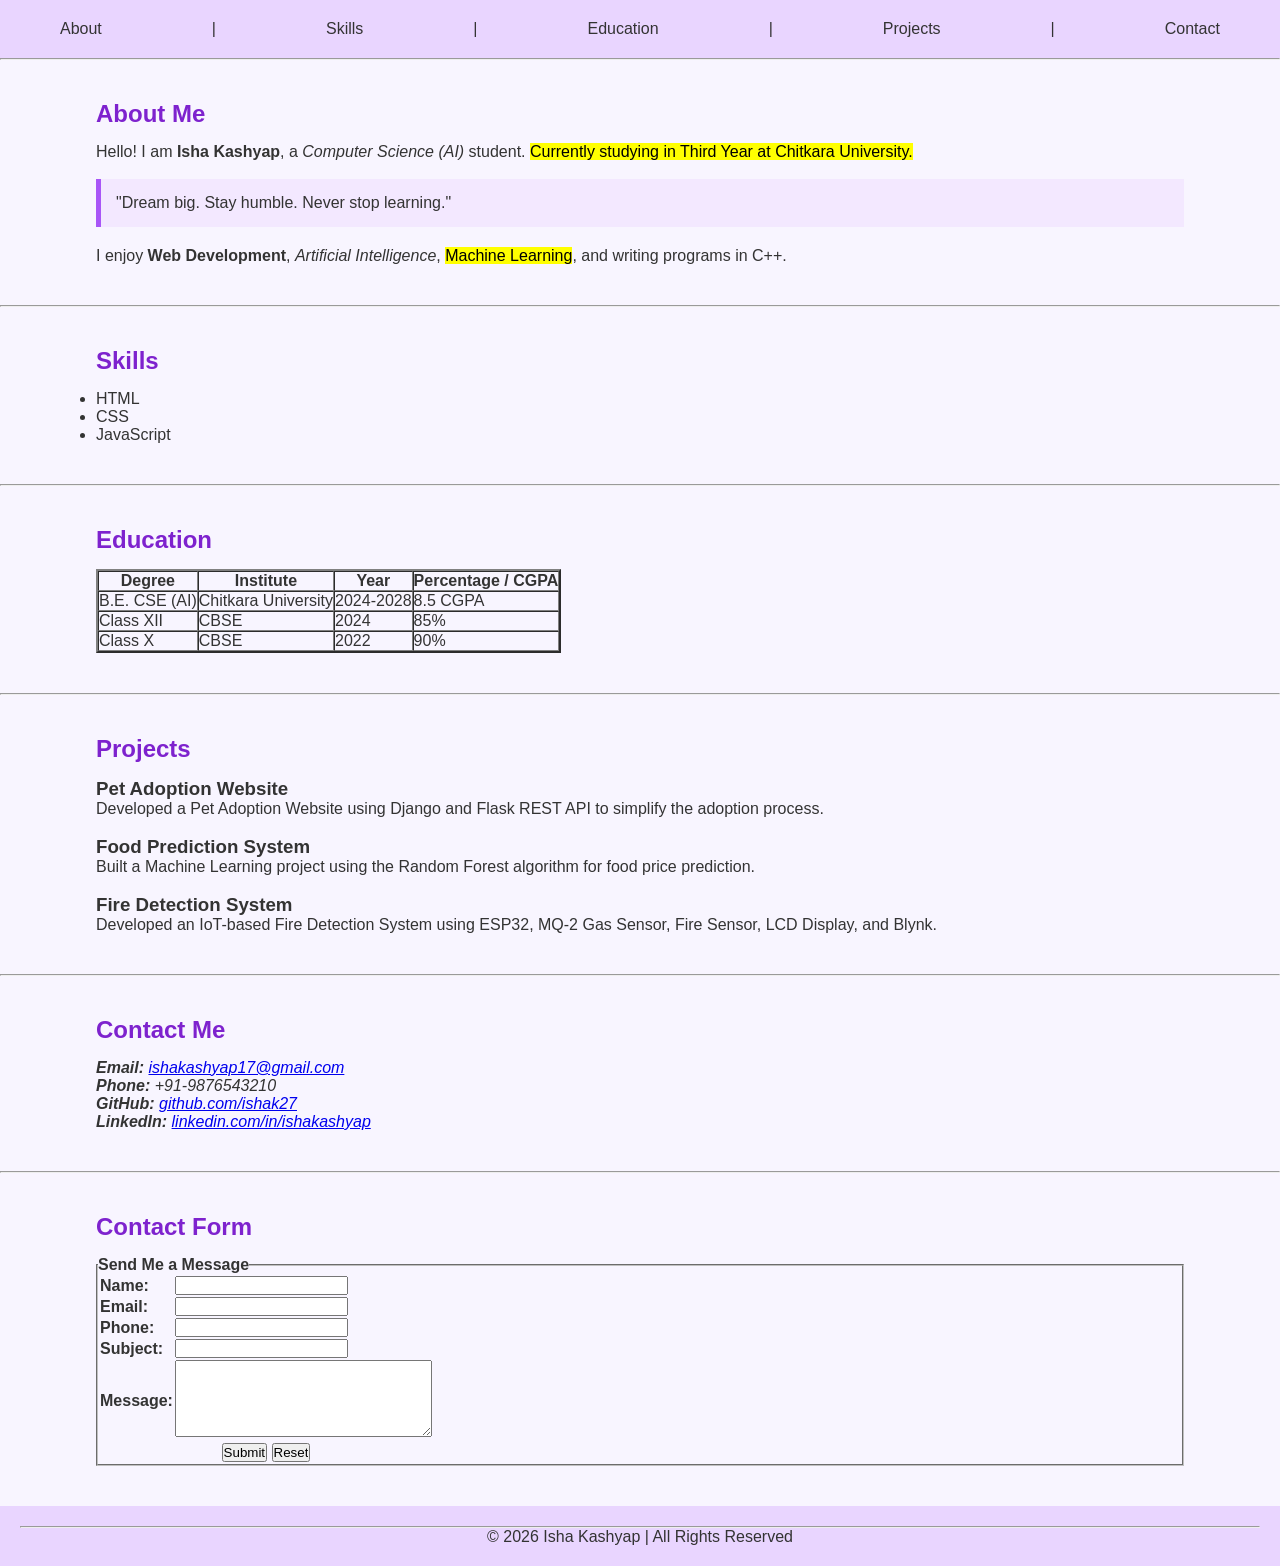
==== Portfolio/start.html @ f12af278 "Initial commit" ====
<!DOCTYPE html>
<html lang="en">

<head>
    <meta charset="UTF-8">
    <meta name="viewport" content="width=device-width, initial-scale=1.0">
    <title>Portfolio</title>
    <link rel="stylesheet" href="styles.css">
</head>

<body>

    <header>
        <nav>
            <a href="#about">About</a> |
            <a href="#skills">Skills</a> |
            <a href="#education">Education</a> |
            <a href="#projects">Projects</a> |
            <a href="#contact">Contact</a>
        </nav>
        <hr>
    </header>

    <main>

        <section id="about">
            <h2>About Me</h2>

            <p>
                Hello! I am <strong>Isha Kashyap</strong>, a
                <em>Computer Science (AI)</em> student.
                <mark>Currently studying in Third Year at Chitkara University.</mark>
            </p><br>

            <blockquote>
                "Dream big. Stay humble. Never stop learning."
            </blockquote>

            <p>
                I enjoy <strong>Web Development</strong>,
                <em>Artificial Intelligence</em>,
                <mark>Machine Learning</mark>, and writing programs in
                <code>C++</code>.
            </p>
        </section>

        <hr>

        <section id="skills">
            <h2>Skills</h2>

            <ul>
                <li>HTML</li>
                <li>CSS</li>
                <li>JavaScript</li>
            </ul>
        </section>

        <hr>

        <section id="education">
            <h2>Education</h2>

            <table border="2" cellpadding="10" cellspacing="0">

                <tr>
                    <th>Degree</th>
                    <th>Institute</th>
                    <th>Year</th>
                    <th>Percentage / CGPA</th>
                </tr>

                <tr>
                    <td>B.E. CSE (AI)</td>
                    <td>Chitkara University</td>
                    <td>2024-2028</td>
                    <td>8.5 CGPA</td>
                </tr>

                <tr>
                    <td>Class XII</td>
                    <td>CBSE</td>
                    <td>2024</td>
                    <td>85%</td>
                </tr>

                <tr>
                    <td>Class X</td>
                    <td>CBSE</td>
                    <td>2022</td>
                    <td>90%</td>
                </tr>

            </table>
        </section>

        <hr>

        <section id="projects">

            <h2>Projects</h2>

            <article>
                <h3>Pet Adoption Website</h3>

                <p>
                    Developed a Pet Adoption Website using Django and Flask REST API
                    to simplify the adoption process.
                </p>
            </article><br>

            <article>
                <h3>Food Prediction System</h3>

                <p>
                    Built a Machine Learning project using the Random Forest
                    algorithm for food price prediction.
                </p>
            </article><br>

            <article>
                <h3>Fire Detection System</h3>

                <p>
                    Developed an IoT-based Fire Detection System using ESP32,
                    MQ-2 Gas Sensor, Fire Sensor, LCD Display, and Blynk.
                </p>
            </article>

        </section>

        <hr>

        <section id="contact">

            <h2>Contact Me</h2>

            <address>

                <p>
                    <strong>Email:</strong>
                    <a href="mailto:ishakashyap17@gmail.com">
                        ishakashyap17@gmail.com
                    </a>
                </p>

                <p>
                    <strong>Phone:</strong>
                    +91-9876543210
                </p>

                <p>
                    <strong>GitHub:</strong>
                    <a href="https://github.com/ishak27" target="_blank">
                        github.com/ishak27
                    </a>
                </p>

                <p>
                    <strong>LinkedIn:</strong>
                    <a href="https://www.linkedin.com/in/ishakashyap" target="_blank">
                        linkedin.com/in/ishakashyap
                    </a>
                </p>

            </address>

        </section>

        <hr>

        <section id="contact-form">

            <h2>Contact Form</h2>

            <form>

                <fieldset>

                    <legend><strong>Send Me a Message</strong></legend>

                    <table cellpadding="8">

                        <tr>
                            <td><label for="name"><strong>Name:</strong></label></td>
                            <td>
                                <input type="text" id="name" name="name" required>
                            </td>
                        </tr>

                        <tr>
                            <td><label for="email"><strong>Email:</strong></label></td>
                            <td>
                                <input type="email" id="email" name="email" required>
                            </td>
                        </tr>

                        <tr>
                            <td><label for="phone"><strong>Phone:</strong></label></td>
                            <td>
                                <input type="tel" id="phone" name="phone">
                            </td>
                        </tr>

                        <tr>
                            <td><label for="subject"><strong>Subject:</strong></label></td>
                            <td>
                                <input type="text" id="subject" name="subject">
                            </td>
                        </tr>

                        <tr>
                            <td><label for="message"><strong>Message:</strong></label></td>
                            <td>
                                <textarea id="message" name="message" rows="5" cols="30"></textarea>
                            </td>
                        </tr>

                        <tr>
                            <td colspan="2" align="center">
                                <input type="submit" value="Submit">
                                <input type="reset" value="Reset">
                            </td>
                        </tr>

                    </table>

                </fieldset>

            </form>

        </section>

    </main>

    <footer>
        <hr>
        <p>&copy; 2026 Isha Kashyap | All Rights Reserved</p>
    </footer>

</body>

</html>
---- Portfolio/styles.css ----
*{
    margin:0;
    padding:0;
    box-sizing:border-box;
    font-family:Arial,sans-serif;
}

body{
    background:#F8F5FF;
    color:#333;
}

nav{
    display:flex;
    justify-content:space-between;
    align-items:center;
    padding:20px 60px;
    background:#E9D5FF;
}

.left{
    font-size:28px;
    font-weight:bold;
    color:#7E22CE;
}

nav ul{
    display:flex;
    list-style:none;
    gap:25px;
}

nav a{
    text-decoration:none;
    color:#333;
}

nav a:hover{
    color:#A855F7;
}

.first{
    width:85%;
    margin:50px auto;
    display:flex;
    justify-content:space-between;
    align-items:center;
}

.leftSection{
    width:55%;
}

.leftSection h1{
    font-size:45px;
}

.purple{
    color:#A855F7;
}

.leftSection p{
    margin:15px 0;
    line-height:1.6;
}

.rightSection img{
    width:300px;
    border-radius:50%;
}

section{
    width:85%;
    margin:40px auto;
}

h2{
    color:#7E22CE;
    margin-bottom:15px;
}

blockquote{
    background:#F3E8FF;
    padding:15px;
    border-left:5px solid #A855F7;
    margin-bottom:20px;
}

.skills-container,
.project-container{
    display:flex;
    gap:20px;
    flex-wrap:wrap;
}

.skill,
.project,
.contact{
    background:white;
    padding:20px;
    border-radius:10px;
    box-shadow:0 0 8px lightgray;
}

.skill{
    width:140px;
    text-align:center;
}

.project{
    width:300px;
}

footer{
    text-align:center;
    padding:20px;
    background:#E9D5FF;
    margin-top:40px;
}
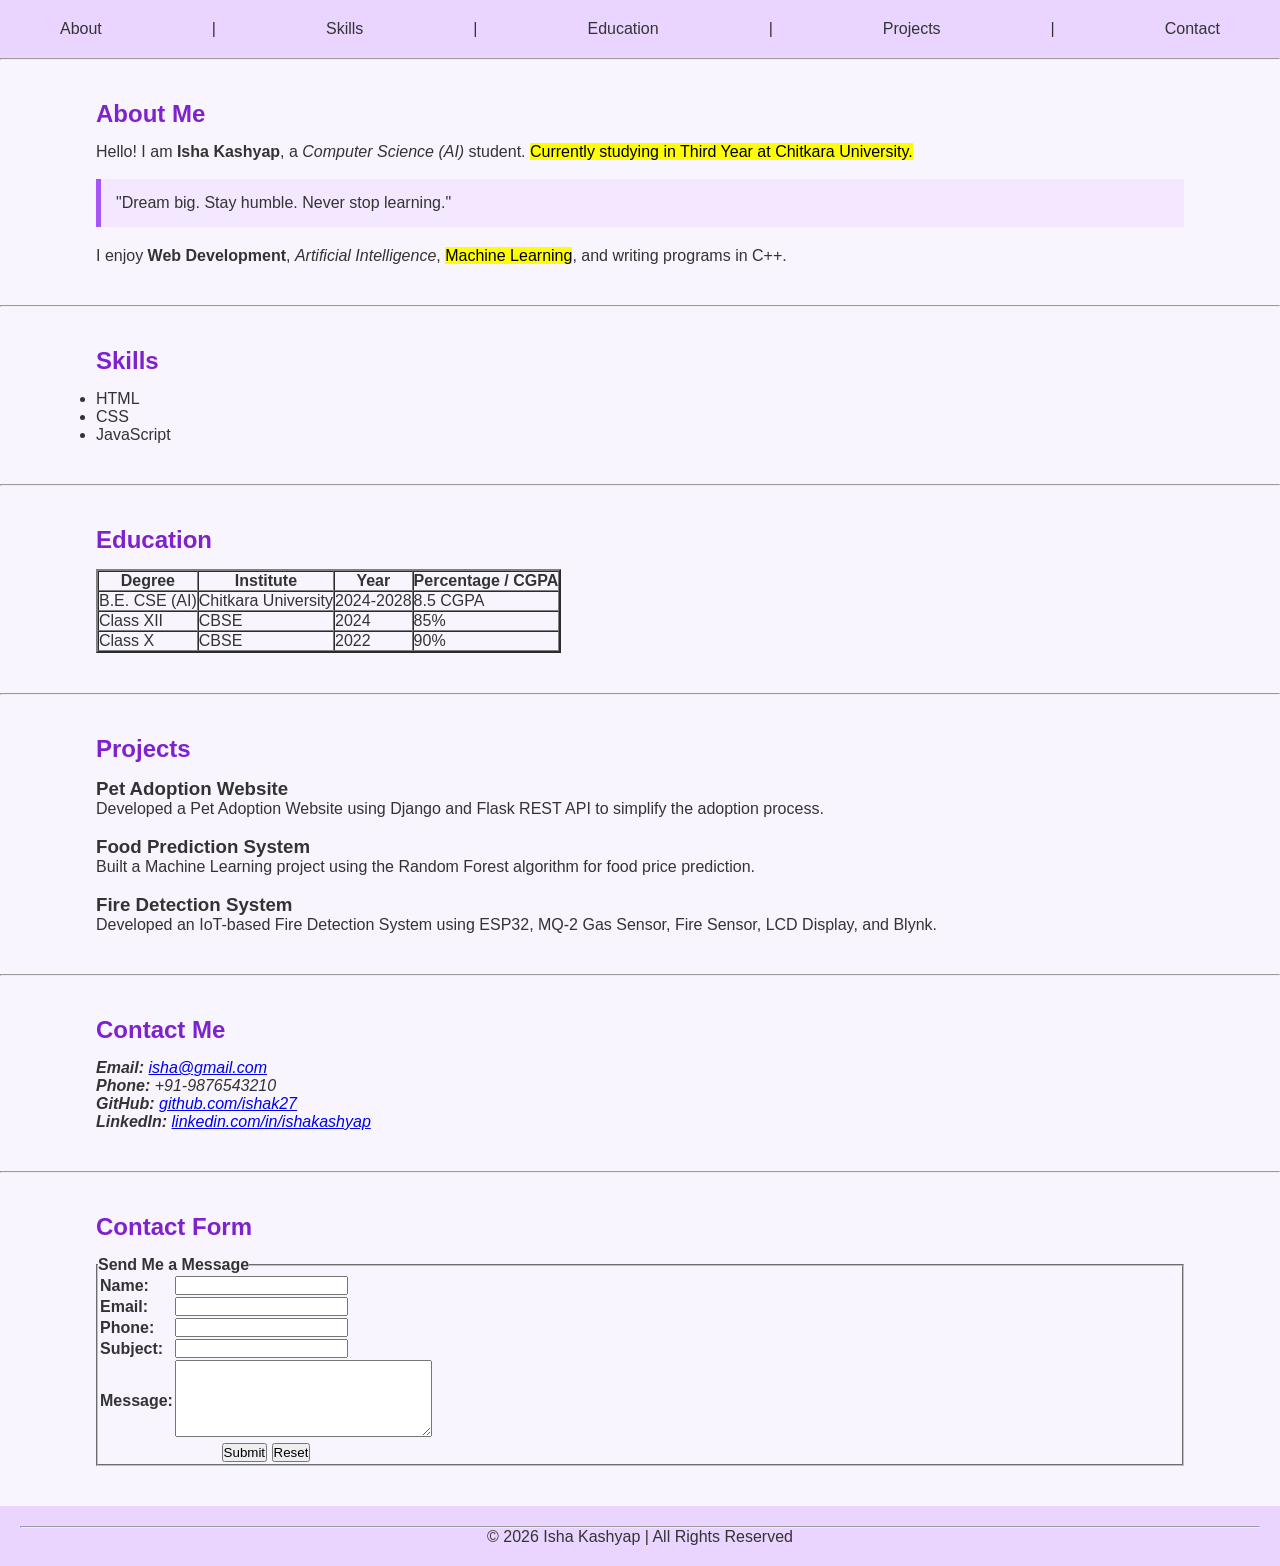
==== commit 7213a7c0: "Updated" ====
--- a/Portfolio/start.html
+++ b/Portfolio/start.html
@@ -139,8 +139,8 @@
 
                 <p>
                     <strong>Email:</strong>
-                    <a href="mailto:ishakashyap17@gmail.com">
-                        ishakashyap17@gmail.com
+                    <a href="mailto:isha@gmail.com">
+                        isha@gmail.com
                     </a>
                 </p>
 
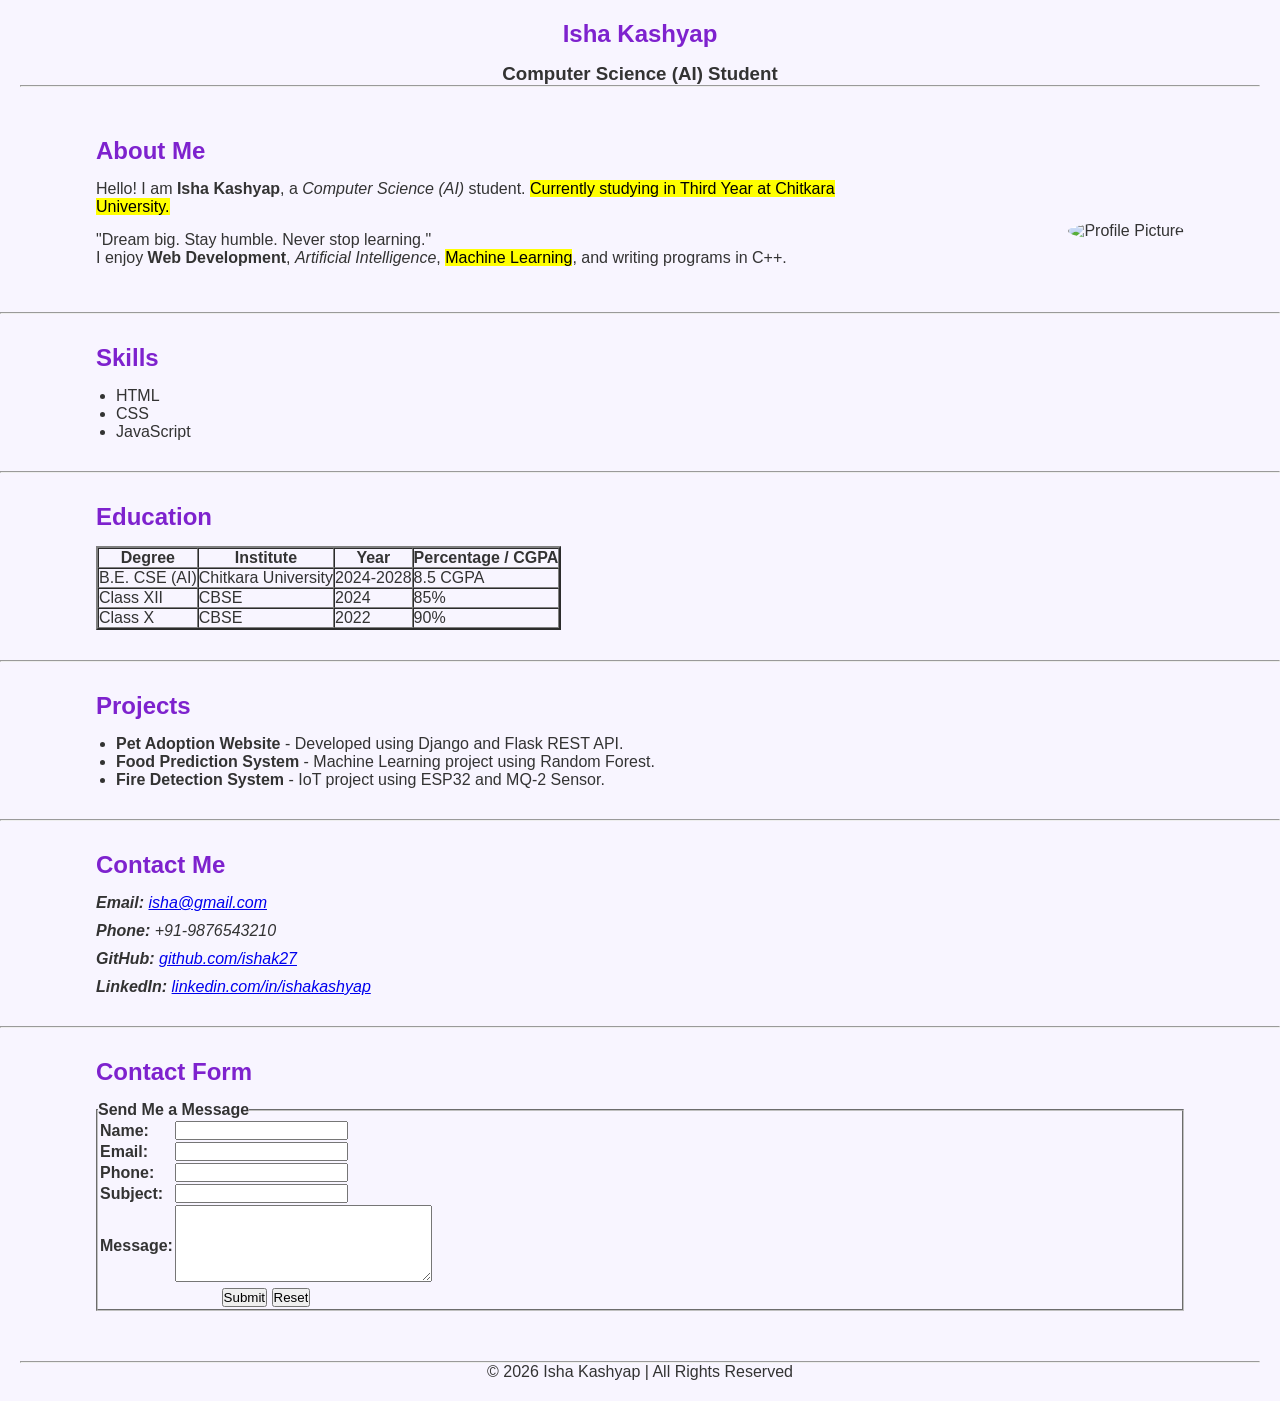
==== commit 60ef1e18: "Updated" ====
--- a/Portfolio/start.html
+++ b/Portfolio/start.html
@@ -11,26 +11,30 @@
 <body>
 
     <header>
-        <nav>
-            <a href="#about">About</a> |
-            <a href="#skills">Skills</a> |
-            <a href="#education">Education</a> |
-            <a href="#projects">Projects</a> |
-            <a href="#contact">Contact</a>
-        </nav>
-        <hr>
+
+    <h2>Isha Kashyap</h2>
+    <h3>Computer Science (AI) Student</h3>
+
+   
+    <hr>
+
     </header>
 
     <main>
 
         <section id="about">
-            <h2>About Me</h2>
+
+    <h2>About Me</h2>
+
+    <div class="about-container">
+
+        <div class="about-text">
 
             <p>
                 Hello! I am <strong>Isha Kashyap</strong>, a
                 <em>Computer Science (AI)</em> student.
                 <mark>Currently studying in Third Year at Chitkara University.</mark>
-            </p><br>
+            </p>
 
             <blockquote>
                 "Dream big. Stay humble. Never stop learning."
@@ -42,8 +46,16 @@
                 <mark>Machine Learning</mark>, and writing programs in
                 <code>C++</code>.
             </p>
-        </section>
-
+
+        </div>
+
+        <div class="about-image">
+            <img src="https://encrypted-tbn0.gstatic.com/images?q=tbn:ANd9GcQYT9vZDuxuwMUOfNOzC--V2_TJ11LSgA2uea3UFbNFVQ&s=10" alt="Profile Picture">
+        </div>
+
+    </div>
+
+</section>
         <hr>
 
         <section id="skills">
@@ -98,34 +110,24 @@
 
         <section id="projects">
 
-            <h2>Projects</h2>
-
-            <article>
-                <h3>Pet Adoption Website</h3>
-
-                <p>
-                    Developed a Pet Adoption Website using Django and Flask REST API
-                    to simplify the adoption process.
-                </p>
-            </article><br>
-
-            <article>
-                <h3>Food Prediction System</h3>
-
-                <p>
-                    Built a Machine Learning project using the Random Forest
-                    algorithm for food price prediction.
-                </p>
-            </article><br>
-
-            <article>
-                <h3>Fire Detection System</h3>
-
-                <p>
-                    Developed an IoT-based Fire Detection System using ESP32,
-                    MQ-2 Gas Sensor, Fire Sensor, LCD Display, and Blynk.
-                </p>
-            </article>
+    <h2>Projects</h2>
+
+    <ul>
+        <li>
+            <strong>Pet Adoption Website</strong> -
+            Developed using Django and Flask REST API.
+        </li>
+
+        <li>
+            <strong>Food Prediction System</strong> -
+            Machine Learning project using Random Forest.
+        </li>
+
+        <li>
+            <strong>Fire Detection System</strong> -
+            IoT project using ESP32 and MQ-2 Sensor.
+        </li>
+    </ul>
 
         </section>
 
--- a/Portfolio/styles.css
+++ b/Portfolio/styles.css
@@ -10,68 +10,14 @@
     color:#333;
 }
 
-nav{
-    display:flex;
-    justify-content:space-between;
-    align-items:center;
-    padding:20px 60px;
-    background:#E9D5FF;
-}
-
-.left{
-    font-size:28px;
-    font-weight:bold;
-    color:#7E22CE;
-}
-
-nav ul{
-    display:flex;
-    list-style:none;
-    gap:25px;
-}
-
-nav a{
-    text-decoration:none;
-    color:#333;
-}
-
-nav a:hover{
-    color:#A855F7;
-}
-
-.first{
-    width:85%;
-    margin:50px auto;
-    display:flex;
-    justify-content:space-between;
-    align-items:center;
-}
-
-.leftSection{
-    width:55%;
-}
-
-.leftSection h1{
-    font-size:45px;
-}
-
-.purple{
-    color:#A855F7;
-}
-
-.leftSection p{
-    margin:15px 0;
-    line-height:1.6;
-}
-
-.rightSection img{
-    width:300px;
-    border-radius:50%;
+header{
+    text-align:center;
+    padding:20px;
 }
 
 section{
     width:85%;
-    margin:40px auto;
+    margin:30px auto;
 }
 
 h2{
@@ -79,41 +25,35 @@
     margin-bottom:15px;
 }
 
-blockquote{
-    background:#F3E8FF;
-    padding:15px;
-    border-left:5px solid #A855F7;
-    margin-bottom:20px;
+.about-container{
+    display:flex;
+    justify-content:space-between;
+    align-items:center;
 }
 
-.skills-container,
-.project-container{
-    display:flex;
-    gap:20px;
-    flex-wrap:wrap;
+.about-text{
+    width:70%;
 }
 
-.skill,
-.project,
-.contact{
-    background:white;
-    padding:20px;
-    border-radius:10px;
-    box-shadow:0 0 8px lightgray;
+.about-text p{
+    margin-bottom:15px;
 }
 
-.skill{
-    width:140px;
-    text-align:center;
+.about-image img{
+    width:220px;
+    height:220px;
+    border-radius:50%;
 }
 
-.project{
-    width:300px;
+ul{
+    margin-left:20px;
+}
+
+address p{
+    margin:10px 0;
 }
 
 footer{
     text-align:center;
     padding:20px;
-    background:#E9D5FF;
-    margin-top:40px;
 }
